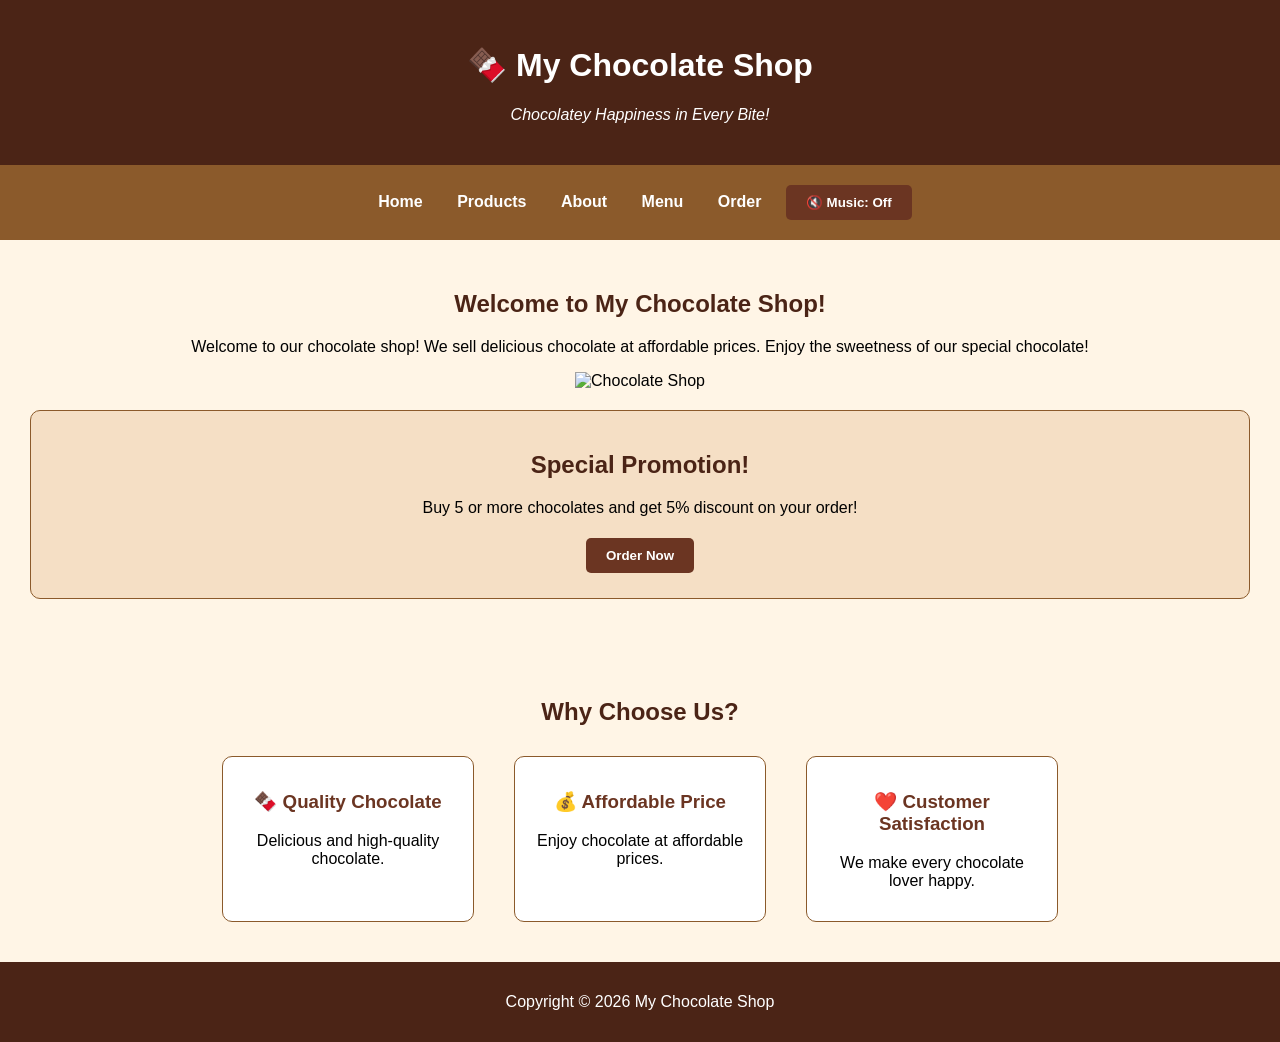
==== index.html @ 08fbcc6b "Fix filename casing for index.html" ====
<!DOCTYPE html>
<html>
<head>
    <title>My Chocolate Shop - Home</title>
    <link rel="stylesheet" href="style.css">
    <script src="script.js" defer></script>
</head>

<body>

    <audio id="bg-music" loop>
        <source src="pictures\Music.mp3" type="audio/mpeg">
    </audio>

<header>
    <h1>🍫 My Chocolate Shop</h1>
    <p style="font-style: italic;">
        Chocolatey Happiness in Every Bite!
    </p>
</header>

<nav>
    <a href="index.html">Home</a>
    <a href="products.html">Products</a>
    <a href="about.html">About</a>
    <a href="menu.html">Menu</a>
    <a href="order.html">Order</a>

    <button id="music-toggle" onclick="toggleMusic()" type="button">🔊 Music: On</button>
</nav>

<section>
    <h2>Welcome to My Chocolate Shop!</h2>

    <p>
        Welcome to our chocolate shop!
        We sell delicious chocolate at affordable prices.
        Enjoy the sweetness of our special chocolate!
    </p>

    <img src="C:\Users\IPAN\My Chocolate Shop\pictures\MyChocolateShopPicture1.jpg"
         alt="Chocolate Shop"
         width="300">

    <div class="promo">
        <h2>Special Promotion!</h2>

        <p>
            Buy 5 or more chocolates and get
            5% discount on your order!
        </p>

        <a href="order.html">
            <button type="button">Order Now</button>
        </a>
    </div>

</section>

<section>
    <h2>Why Choose Us?</h2>

    <div class="product-container">

        <div class="product">
            <h3>🍫 Quality Chocolate</h3>
            <p>Delicious and high-quality chocolate.</p>
        </div>

        <div class="product">
            <h3>💰 Affordable Price</h3>
            <p>Enjoy chocolate at affordable prices.</p>
        </div>

        <div class="product">
            <h3>❤️ Customer Satisfaction</h3>
            <p>We make every chocolate lover happy.</p>
        </div>

    </div>
</section>

<footer>
    <p>Copyright © 2026 My Chocolate Shop</p>
</footer>

</body>
</html>
---- style.css ----
body {
    font-family: Arial, sans-serif;
    background-color: #fff5e6;
    margin: 0;
}

button{
    margin-left: 15px;
    background-color: #ffe0b2; 
    color: #4b2416; 
    font-weight: bold; 
    padding: 6px 12px; 
    border: none; 
    border-radius: 4px; 
    cursor: pointer;
}

header {
    background-color: #4b2416;
    color: white;
    text-align: center;
    padding: 25px;
}

header p {
    color: white;
}

nav {
    background-color: #8b5a2b;
    text-align: center;
    padding: 15px;
}

nav a {
    color: white;
    text-decoration: none;
    margin: 15px;
    font-weight: bold;
}

nav a:hover {
    color: #ffe0b2;
    text-decoration: underline;
}

section {
    text-align: center;
    padding: 30px;
}

h2 {
    color: #4b2416;
}

.product-container {
    display: flex;
    justify-content: center;
    flex-wrap: wrap;
    gap: 20px;
}

.product {
    background-color: white;
    padding: 15px;
    margin: 10px;
    width: 220px;
    border: 1px solid #8b5a2b;
    border-radius: 10px;
}

.product img {
    max-width: 100%;
    border-radius: 8px;
}

.product h3 {
    color: #6b3522;
}

.promo {
    background-color: #f5dfc5;
    padding: 20px;
    margin: 20px auto;
    border: 1px solid #8b5a2b;
    border-radius: 10px;
}

table {
    width: 80%;
    margin: 20px auto;
    border-collapse: collapse;
    background-color: white;
}

th, td {
    border: 1px solid #8b5a2b;
    padding: 12px;
    text-align: center;
}

th {
    background-color: #8b5a2b;
    color: white;
}

section a {
    color: #8b5a2b;
}

video {
    max-width: 100%;
    border: 3px solid #8b5a2b;
    border-radius: 10px;
}

form {
    background-color: white;
    padding: 20px;
    width: 280px;
    margin: auto;
    border: 1px solid #8b5a2b;
    border-radius: 10px;
}

input, select {
    width: 90%;
    padding: 10px;
    margin: 10px;
    box-sizing: border-box;
}

button {
    background-color: #6b3522;
    color: white;
    padding: 10px 20px;
    margin: 5px;
    border: none;
    border-radius: 5px;
    cursor: pointer;
}

button:hover {
    background-color: #8b5a2b;
}

#result {
    background-color: white;
    color: #4b2416;
    width: 300px;
    max-width: 90%;
    margin: 20px auto;
    padding: 15px;
    border-radius: 10px;
    white-space: pre-line;
}

footer {
    background-color: #4b2416;
    color: white;
    text-align: center;
    padding: 15px;
}

@media screen and (max-width: 600px) {

    nav a {
        display: inline-block;
        margin: 8px;
    }

    table {
        width: 100%;
        font-size: 12px;
    }

    .product {
        width: 80%;
    }

    form {
        width: 80%;
    }
}
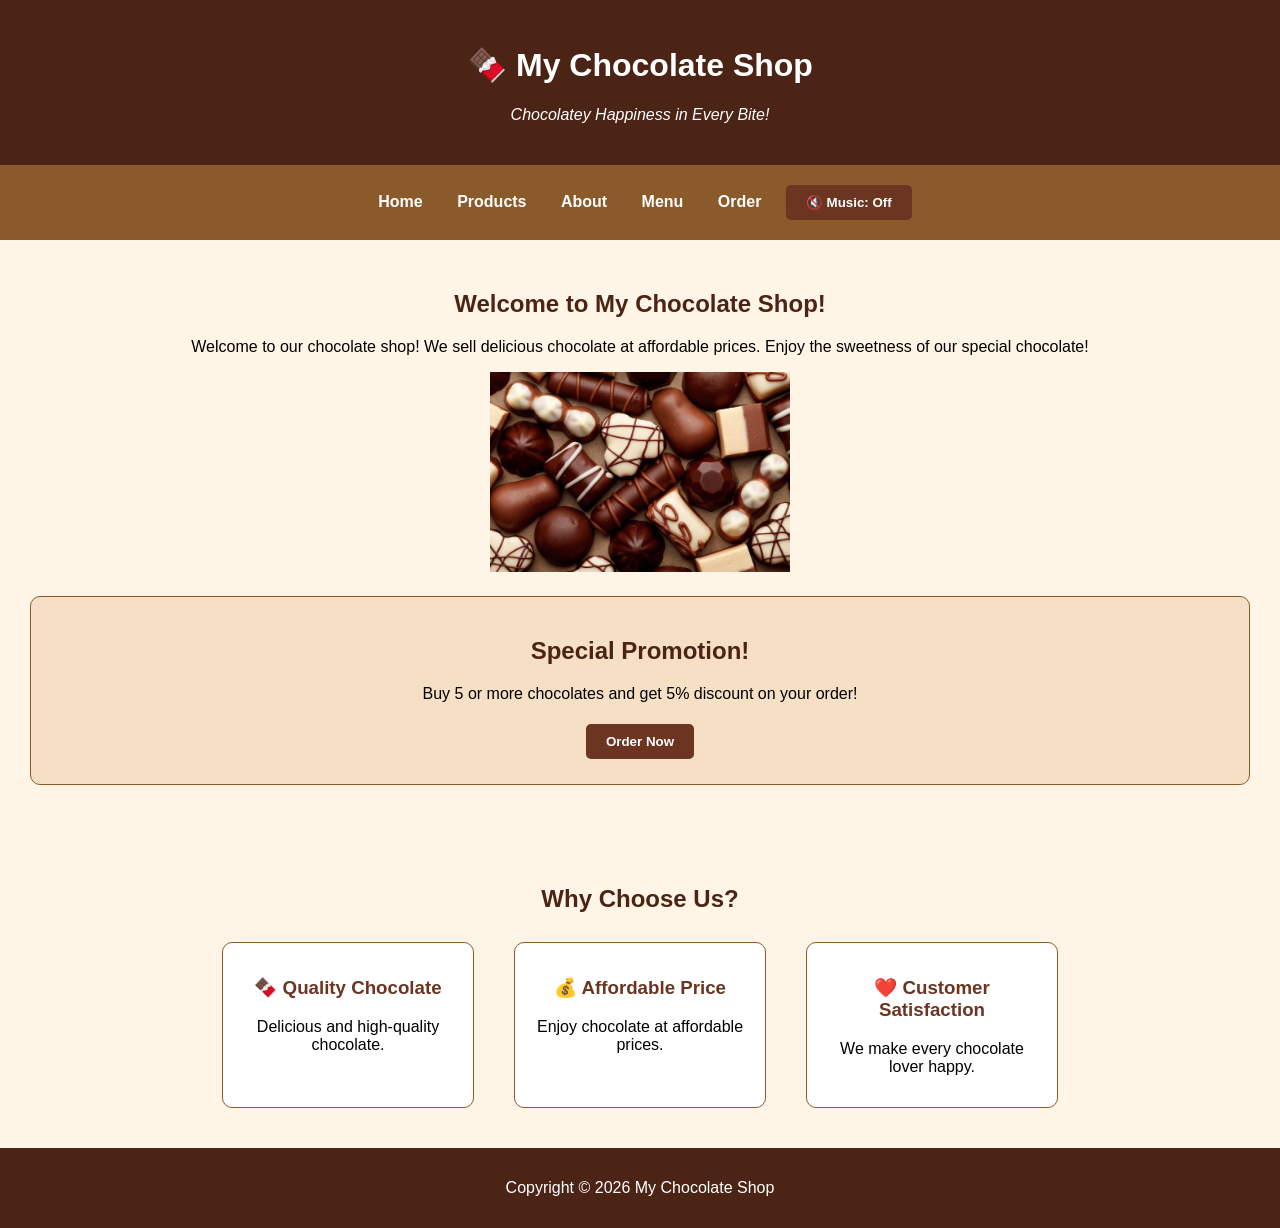
==== commit f9518072: "Update index.html" ====
--- a/index.html
+++ b/index.html
@@ -38,7 +38,7 @@
         Enjoy the sweetness of our special chocolate!
     </p>
 
-    <img src="C:\Users\IPAN\My Chocolate Shop\pictures\MyChocolateShopPicture1.jpg"
+    <img src="pictures\MyChocolateShopPicture1.jpg"
          alt="Chocolate Shop"
          width="300">
 
